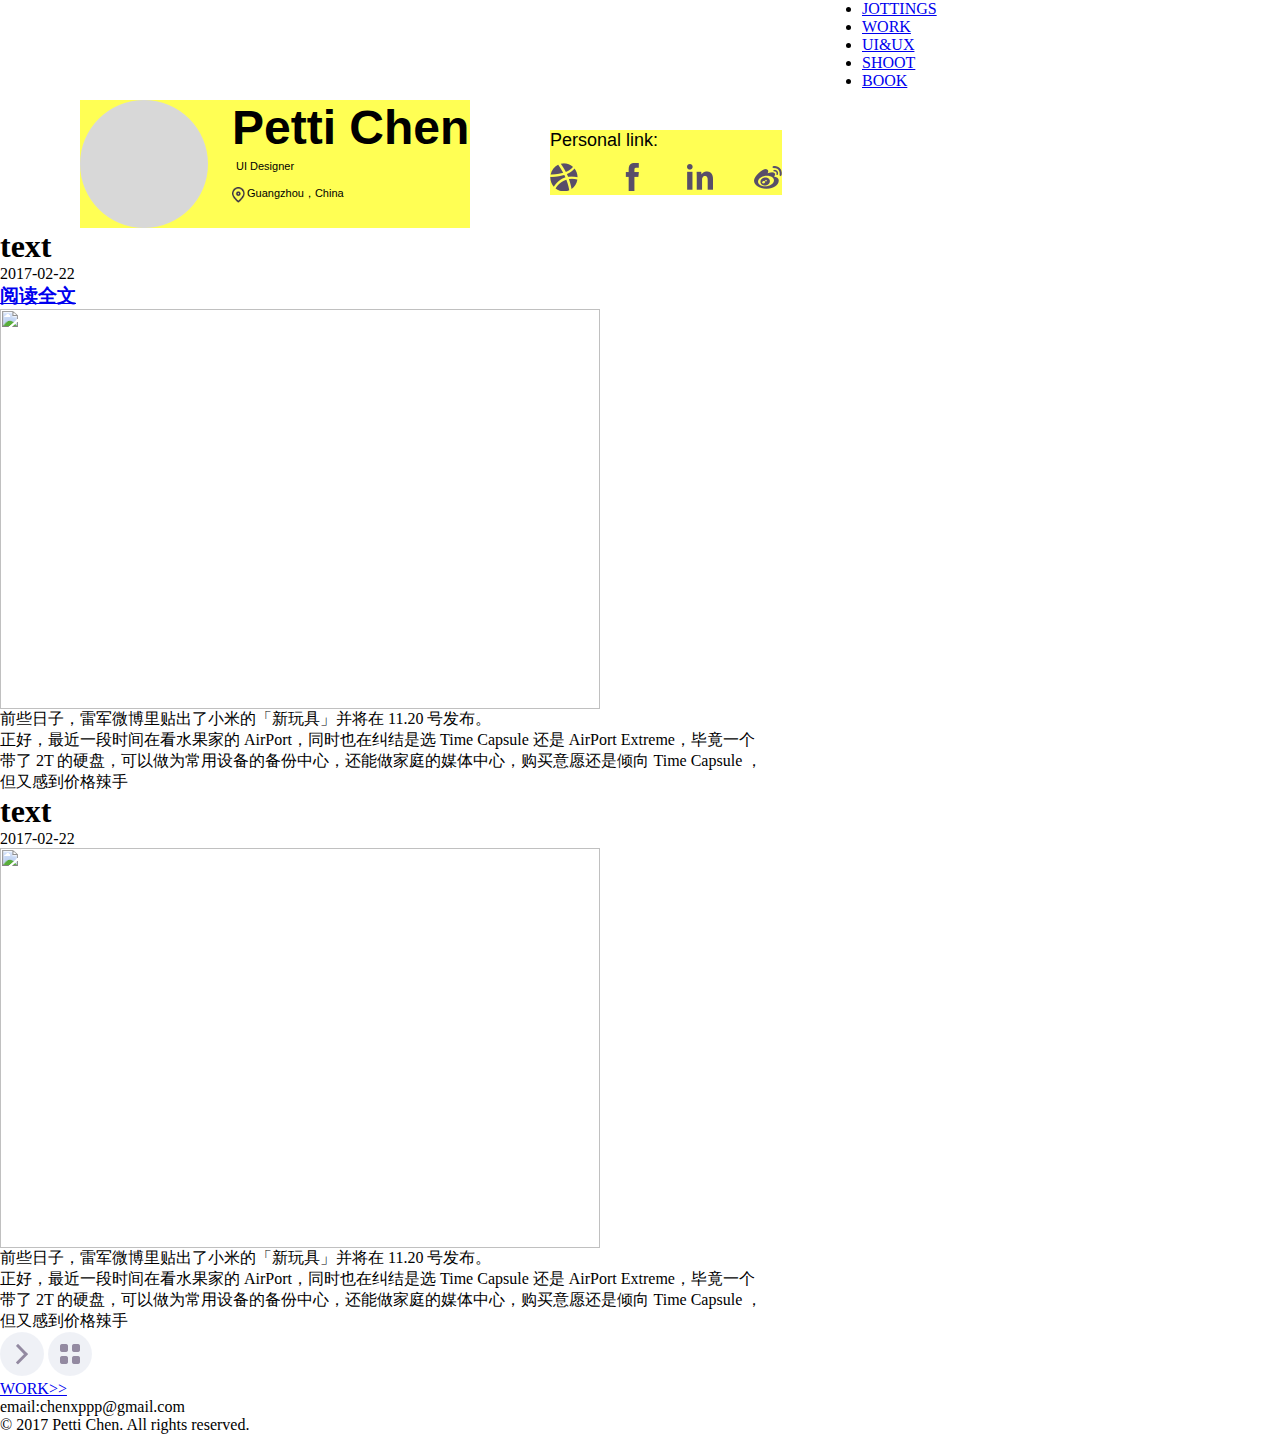
==== toplist/个人网站.html @ d72bd32e "initial commit" ====
<!DOCTYPE>
<html>
<head>
  <title> 个人网站 </title>
  <link rel="stylesheet" type="text/css" href="style.css">
  <style>


  </style>
  
</head>
<body >
  <div id="header">
    <div id="head_portrait"><img src="head_portrait.png"></div>
    <div id="head_right">
        <div id="petti_chen"><p>Petti Chen</p></div>
        <div id="ui_designer"><p>UI Designer</p></div>
        <div id="head_location">
            <div id="icon_location"><img src="icon_location.png"></div>
            <div id="address"><p>Guangzhou，China</p></div>
        </div>       
    </div>
    
  </div>
  <div id="details">
    <div id="text_personal_link"><p>Personal link:</p></div>
    <div id="details_half">
      <div id="icon_dribbble"><a href="#"><img src="icon_dribbble.png"></a></div>
      <div id="icon_facebook"><a href="https://www.facebook.com/patti.chen.0710"><img src="icon_facebook.png"></a></div>
      <div id="icon_linkedin"><a href="#"><img src="icon_linkedin.png"></a></div>
      <div id="icon_sina_weibo"><a href="#"><img src="icon_sina_weibo.png"></a></div>
    </div>
   </div>
   <div id="nav">
     <ul id="menu" >
       <li id="JOTTINGS"><a href="#">JOTTINGS</a></li>
       <li id="WORK"><a href="#">WORK</a></li>
       <li id="UI&#38;UX"><a href="#">UI&#38;UX</a></li>
       <li id="SHOOT"><a href="#">SHOOT</a></li>
       <li id="BOOK"><a href="#">BOOK</a></li>
     </ul>
   </div>
       
   <div id="article">
     <div id="article-inner">
       <div id="article_title"><h1>text</h1></div>
       <article><time datetime="2017-02-22" pubdate="pubdate"></time>2017-02-22</article>
       <div><a href="#"><h3>阅读全文</h3></a></div>
       <img src="#" width="600px" height="400px">
       <div id="article_body_part"><p>前些日子，雷军微博里贴出了小米的「新玩具」并将在 11.20 号发布。<br/>正好，最近一段时间在看水果家的 AirPort，同时也在纠结是选 Time Capsule 还是 AirPort Extreme，毕竟一个带了 2T 的硬盘，可以做为常用设备的备份中心，还能做家庭的媒体中心，购买意愿还是倾向 Time Capsule ，但又感到价格辣手</p></div>
     </div>
     <div id="article-inner">
       <div id="article_title"><h1>text</h1></div>
       <article><time datetime="2017-02-22" pubdate="pubdate"></time>2017-02-22</article>
       <img src="#" width="600px" height="400px">
       <div id="article_body_part"><p>前些日子，雷军微博里贴出了小米的「新玩具」并将在 11.20 号发布。<br/>正好，最近一段时间在看水果家的 AirPort，同时也在纠结是选 Time Capsule 还是 AirPort Extreme，毕竟一个带了 2T 的硬盘，可以做为常用设备的备份中心，还能做家庭的媒体中心，购买意愿还是倾向 Time Capsule ，但又感到价格辣手</p></div>
     </div>
     <div id="page_turning">
       <a href="#"><img src="button_next_page.png" width="44" height="44"></a>
       <a href="#"><img src="button_more.png" width="44" height="44"></a>
   </div>
 <div id="footer">
   <div><a href="#">WORK>></a></div>
   <div><p>email:chenxppp@gmail.com</p></div>
   <div><p>© 2017 Petti Chen. All rights reserved.</p></div>
 </div>
   

</body>
</html>
</html>
---- toplist/style.css ----
*{
  margin: 0;
  padding: 0;
}

#header{
   /*display: block;*/
   width: 390px;
   height: 128px;
   margin: 100px 80px auto;
   padding: 0;
   overflow:hidden;
   float:left;
   background-color: #FFFF54;
}
#head_portrait{
    float: left;
    width: 90px
    height: 90px;
    /*margin: 100px 24px 42px 80px;*/
    margin: 0;
    border-radius: 50%;
}
#head_right{
  /*width: 240px
  height: 130px;*/
  margin-left: 24px;
  height: 128px;
  width: 238px;
  padding: 0;
  float: left;

}

#petti_chen{
    margin: 0;
    padding: 0;
    height: 48px;
    font-family:Arial;
    font-weight:bold;
    font-size: 48px;
    
}
    
#ui_designer{
    font-size: 11px;
    font-family:Arial;
    margin:12px 4px auto;
}

#icon_location{
    float:left;
}
#icon_location img{
    width: 13px;
    height: 16px;
    margin: 15px 0 auto;
}
#address{
    float:left;
    font-size: 11px;
    font-family:Arial;
    margin: 14px 2px auto;
}

#details{
      width: 232px;
   height: 65px;
   margin: 130px 80px 0 auto;
   padding: 0;
   overflow:hidden;
   float:left;
   background-color: #FFFF54;
}
#text_personal_link{
    margin: 0;
    padding: 0;
    font-family:Arial;
    font-weight:normal;
    font-size: 18px;
}
#details_half{
    margin-top: 12px;
    padding: 0;
    width: 232px;
    height: 28px;
    float:left;
    
}
#icon_dribbble{
    float:left;
}
#icon_dribbble  img{
    width: 28px;
    height: 28px; 
}
#icon_facebook{
    float:left;
    margin-left: 40px;
}
#icon_facebook img{
    width: 28px;
    height: 28px; 
}
#icon_linkedin{
    float:left;
    margin-left: 40px;
}
#icon_linkedin img{
    width: 28px;
    height: 28px; 
}
#icon_sina_weibo{
    float:left;
    margin-left: 40px;
}
#icon_sina_weibo img{
    width: 28px;
    height: 28px;
}





<br/>

/*nav{
    width: 100%;
    height: 80px；
    margin:0;
    padding:0;
    overflow:hidden;
    float:left;
}
li{
list-style:none;
font-family:Arial,Verdana,Sans-serif;
float:left;
}
a:link,a:visited
{

display:block;
width:56px;
font-weight:normal;
color:#342A45;
background-color:#FFFF00;
text-align:center;
padding:30px;
text-decoration:none;
text-transform:uppercase;
}
a:hover,a:active
{
text-decoration:underline;
color:#F41753;
}*/

  




h2,h1{
  margin: 0;
  padding: 0;
}

#article{
    width: 60%;
    overflow:hidden;
    float:left;

}
</style>
</head>
</html>
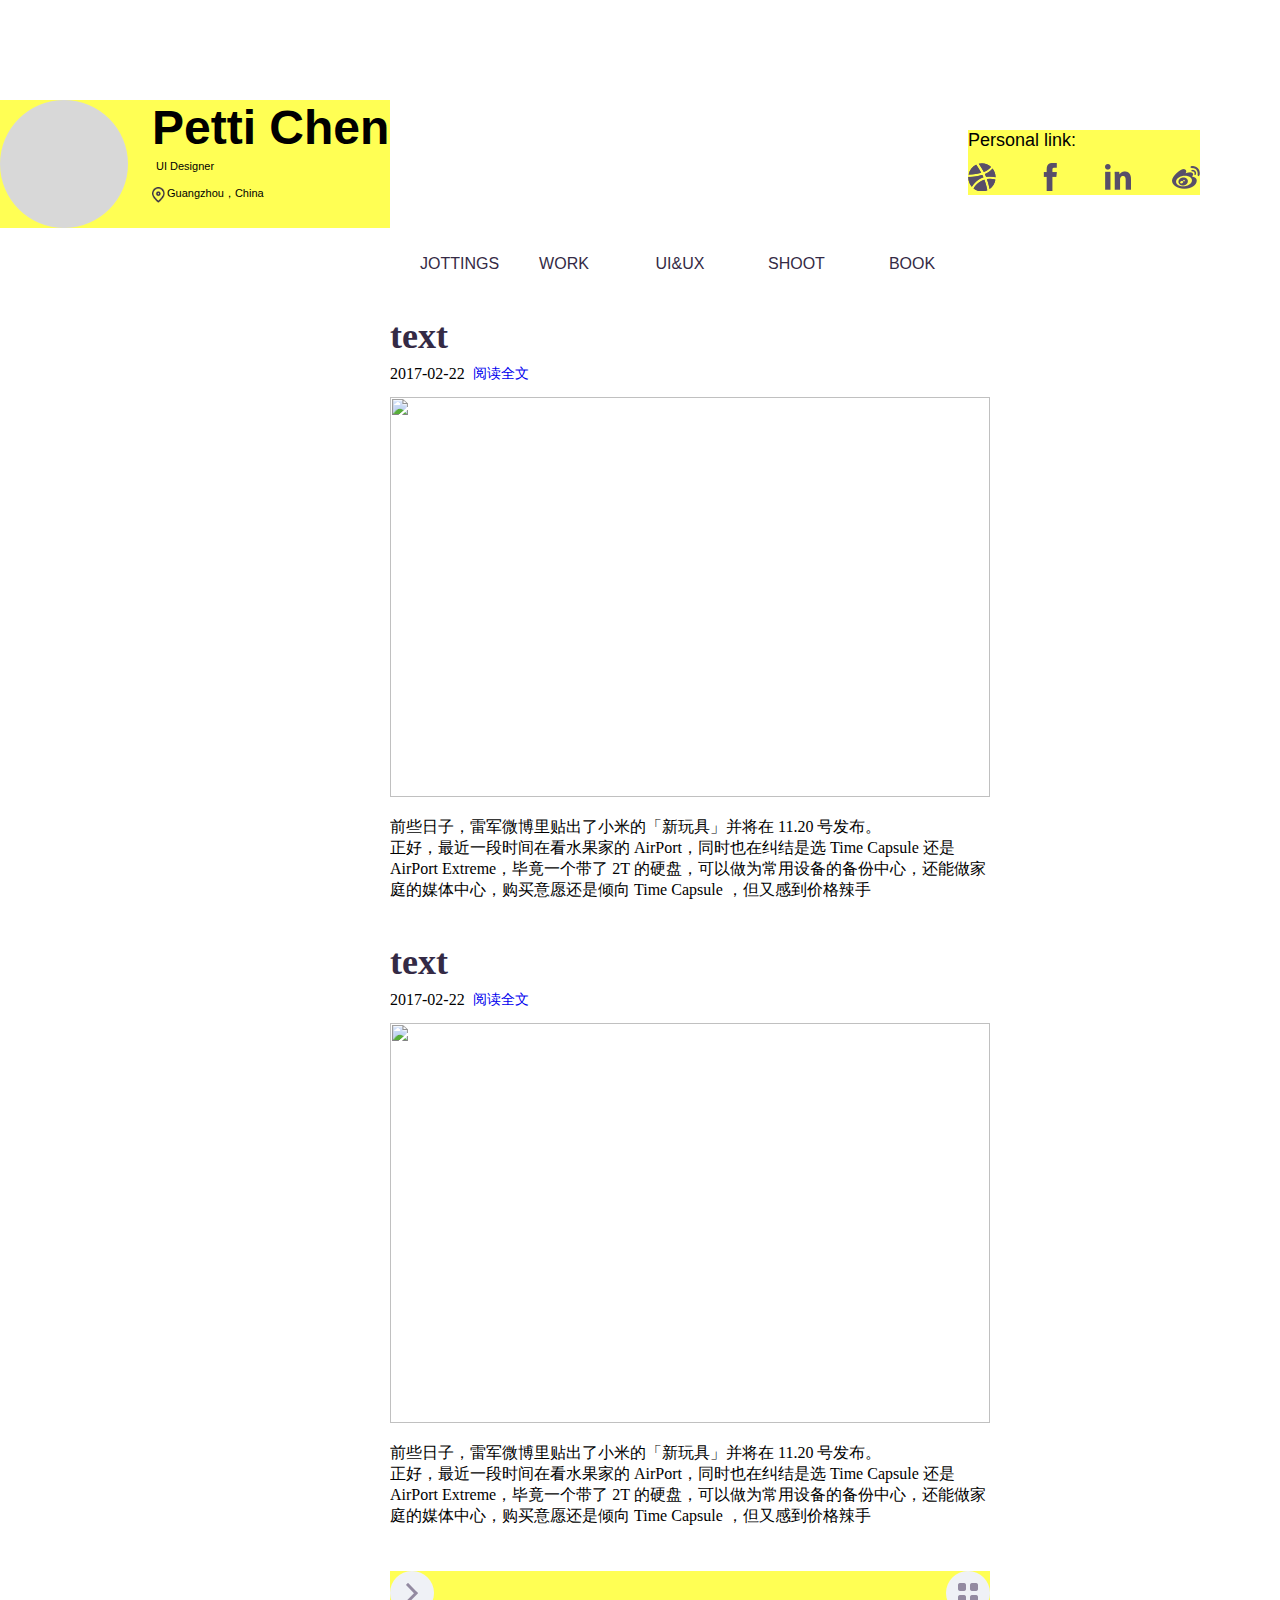
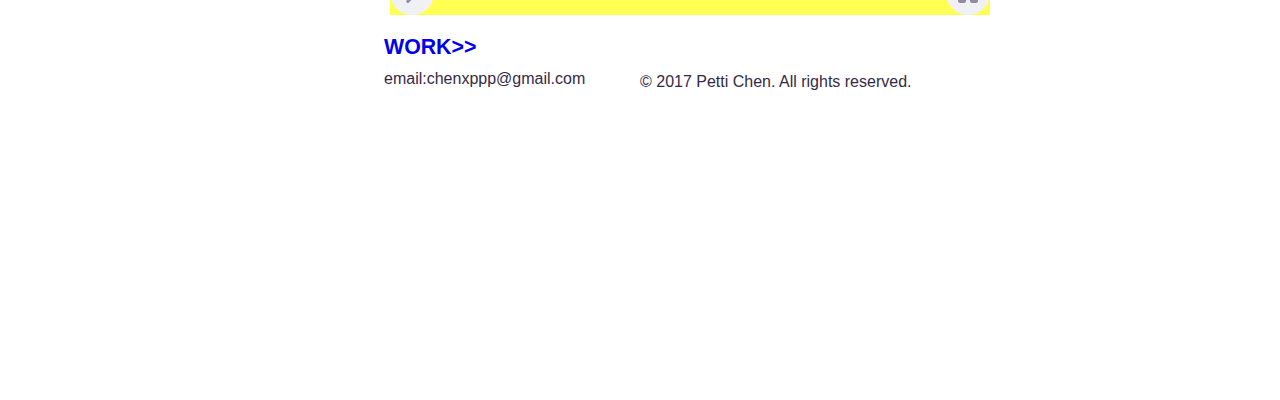
==== commit 21999ffb: "content construct" ====
--- a/toplist/个人网站.html
+++ b/toplist/个人网站.html
@@ -31,6 +31,9 @@
       <div id="icon_sina_weibo"><a href="#"><img src="icon_sina_weibo.png"></a></div>
     </div>
    </div>
+
+   <!--<div id="article-left">a</div>-->
+<div id="article">
    <div id="nav">
      <ul id="menu" >
        <li id="JOTTINGS"><a href="#">JOTTINGS</a></li>
@@ -41,29 +44,47 @@
      </ul>
    </div>
        
-   <div id="article">
+   
      <div id="article-inner">
        <div id="article_title"><h1>text</h1></div>
-       <article><time datetime="2017-02-22" pubdate="pubdate"></time>2017-02-22</article>
-       <div><a href="#"><h3>阅读全文</h3></a></div>
-       <img src="#" width="600px" height="400px">
+       <div id="article-inner-a">
+         <div id="title_time"><time datetime="2017-02-22" pubdate="pubdate"></time>2017-02-22</div>
+         <div id="yueduquanwen"><a href="#"><p>阅读全文</p></a></div>
+       </div>
+       <div id="title_picture" ><img src="#" width="600px" height="400px"></div>
        <div id="article_body_part"><p>前些日子，雷军微博里贴出了小米的「新玩具」并将在 11.20 号发布。<br/>正好，最近一段时间在看水果家的 AirPort，同时也在纠结是选 Time Capsule 还是 AirPort Extreme，毕竟一个带了 2T 的硬盘，可以做为常用设备的备份中心，还能做家庭的媒体中心，购买意愿还是倾向 Time Capsule ，但又感到价格辣手</p></div>
      </div>
+
      <div id="article-inner">
        <div id="article_title"><h1>text</h1></div>
-       <article><time datetime="2017-02-22" pubdate="pubdate"></time>2017-02-22</article>
-       <img src="#" width="600px" height="400px">
+       <div id="article-inner-a">
+         <div id="title_time"><time datetime="2017-02-22" pubdate="pubdate"></time>2017-02-22</div>
+         <div id="yueduquanwen"><a href="#"><p>阅读全文</p></a></div>
+       </div>
+       <div id="title_picture" ><img src="#" width="600px" height="400px"></div>
        <div id="article_body_part"><p>前些日子，雷军微博里贴出了小米的「新玩具」并将在 11.20 号发布。<br/>正好，最近一段时间在看水果家的 AirPort，同时也在纠结是选 Time Capsule 还是 AirPort Extreme，毕竟一个带了 2T 的硬盘，可以做为常用设备的备份中心，还能做家庭的媒体中心，购买意愿还是倾向 Time Capsule ，但又感到价格辣手</p></div>
      </div>
-     <div id="page_turning">
-       <a href="#"><img src="button_next_page.png" width="44" height="44"></a>
-       <a href="#"><img src="button_more.png" width="44" height="44"></a>
+
+     <div id="flip_over_effect">
+       <div id="flip_over_effect_bj">
+         <div id="button_next_page"><a href="#"><img  src="button_next_page.png"></a></div>
+         <div id="button_more"><a href="#"><img  src="button_more.png"></a></div>
+       </div>
+       <div id="empty_div"></div>
+     </div>
+</div>
+
+ <!--<div id="article-right">b</div>    -->
+ 
+ <div id="footer">
+   <div id="footer-content">
+     <div id="work-1"><a href="#">WORK>></a></div>
+     <div id="email"><p>email:chenxppp@gmail.com</p></div>
+    </div>
+    <div id="copyright"><p>© 2017 Petti Chen. All rights reserved.</p>
    </div>
- <div id="footer">
-   <div><a href="#">WORK>></a></div>
-   <div><p>email:chenxppp@gmail.com</p></div>
-   <div><p>© 2017 Petti Chen. All rights reserved.</p></div>
  </div>
+
    
 
 </body>
--- a/toplist/style.css
+++ b/toplist/style.css
@@ -1,13 +1,12 @@
 *{
-  margin: 0;
-  padding: 0;
-}
-
+    margin: 0;
+    padding: 0;
+}
 #header{
    /*display: block;*/
    width: 390px;
    height: 128px;
-   margin: 100px 80px auto;
+   margin: 100px 0 auto;
    padding: 0;
    overflow:hidden;
    float:left;
@@ -69,7 +68,7 @@
    margin: 130px 80px 0 auto;
    padding: 0;
    overflow:hidden;
-   float:left;
+   float:right;
    background-color: #FFFF54;
 }
 #text_personal_link{
@@ -84,12 +83,24 @@
     padding: 0;
     width: 232px;
     height: 28px;
-    float:left;
-    
-}
+    float:left;    
+}
+#details_half a:link,a:visited{
+}
+#details_half a:hover,a:active{
+   a 
+}
+
+
+
+
+
+
+
 #icon_dribbble{
     float:left;
 }
+
 #icon_dribbble  img{
     width: 28px;
     height: 28px; 
@@ -118,61 +129,189 @@
     width: 28px;
     height: 28px;
 }
-
-
-
-
-
-<br/>
-
-/*nav{
-    width: 100%;
-    height: 80px；
-    margin:0;
-    padding:0;
+#icon_dribbble a:link,a:visited{
+    background:url(icon_dribbble.png)no-repeat; width:28px; height:28px; display:inline-block;_float:left;
+   
+}
+#icon_dribbble a:hover,a:active{
+    
+    background:url(icon_dribbble.png)no-repeat;
+    }
+
+#article-left{
+    width: 20%;
+    float: left;
+    
+} 
+
+/*#article-left{
+    width: 20%;
+    height: auto;
+    float: left;
+
+}*/
+#article{
+    width: 60%;
     overflow:hidden;
-    float:left;
+    
+    /*margin-left: 25%;*/
+
+    
+}
+
+#nav{
+    
+    height: 80px;
+
+    overflow:hidden;
 }
 li{
 list-style:none;
 font-family:Arial,Verdana,Sans-serif;
 float:left;
-}
-a:link,a:visited
+margin-top: 30px;
+}
+#nav a:link,a:visited
 {
 
 display:block;
 width:56px;
 font-weight:normal;
 color:#342A45;
-background-color:#FFFF00;
+background-color:#FFFFff;
 text-align:center;
 padding:30px;
 text-decoration:none;
 text-transform:uppercase;
 }
-a:hover,a:active
+#nav a:hover,a:active
 {
 text-decoration:underline;
 color:#F41753;
-}*/
-
-  
-
-
-
-
-h2,h1{
-  margin: 0;
-  padding: 0;
-}
-
-#article{
+}
+
+ 
+
+
+#article-inner{
+    width: 600px;
+    margin-top: 40px;
+}
+#article_title{
+    margin: 0;
+    padding: 0;
+    font-weight:bold;
+    font-size: 18px;
+    color: #342A45
+}
+#article-inner-a{
+    margin-top: 8px;
+}
+
+#title_time{
+    float: left;
+    margin: 0;
+    padding: 0;
+    
+}
+#yueduquanwen{
+    float: left;
+    margin: 0 8px auto;
+    padding: 0;
+    font-size: 14px;
+    font-weight: normal;
+    color: #584E69;
+    text-decoration:none;
+}
+#yueduquanwen a 
+{ text-decoration:none}
+
+#title_picture{
+    margin-top: 40px;
+}
+#article_body_part{
+    margin-top: 20px; 
+}
+#flip_over_effect{
+    width: 600px;
+    margin-top: 44px;
+}
+#flip_over_effect_bj{
+    margin: 0;
+    padding: 0;
+    width: : 112px;
+    height: 44px;
+    /*float: left;*/
+    background-color: #FFFF54;
+}
+#button_next_page img{
+
+    width: 44px;
+    height: 44px;
+    float: left;
+
+}
+#button_more img{
+    width: 44px;
+    height: 44px;
+    float: right;
+}
+#empty_div{
+    clear: both;
+}
+
+
+/*#footer-bj{
+    width: 100%;
+    float: left;
+    margin-top: 40px;
+    margin: 0 0 0 100px;*/
+}
+#footer{
     width: 60%;
-    overflow:hidden;
-    float:left;
-
-}
+    height: 240px;
+    /*background-color: #FFFF54;*/
+    background-color: yellow;
+    /*overflow:hidden;*/
+}
+#footer-content{
+    width: 50%;
+    height: 58px;
+    float:left;
+    /*margin: 40 auto;*/
+    margin-left: 30%;
+
+}
+#work-1{
+    style:none;
+    font-family: Arial, Helvetica, sans-serif;
+    font-size:16pt;
+    font-weight:bold;
+    margin-top: 20px;    
+}
+#work-1 a 
+{ text-decoration:none}
+
+#email{
+    margin-top: 10px;
+    height: 15px;
+    color: #342A45;
+    font-family: Arial, Helvetica, sans-serif;
+    font-size: 12pt;
+}
+#copyright{
+    width: 30%;
+    float: right;
+    color: #342A45;
+    font-family: Arial, Helvetica, sans-serif;
+    font-size: 12pt;
+    margin-right: 20%;
+}
+
+body{
+    height: 2000px;
+}
+
 </style>
 </head>
 </html>